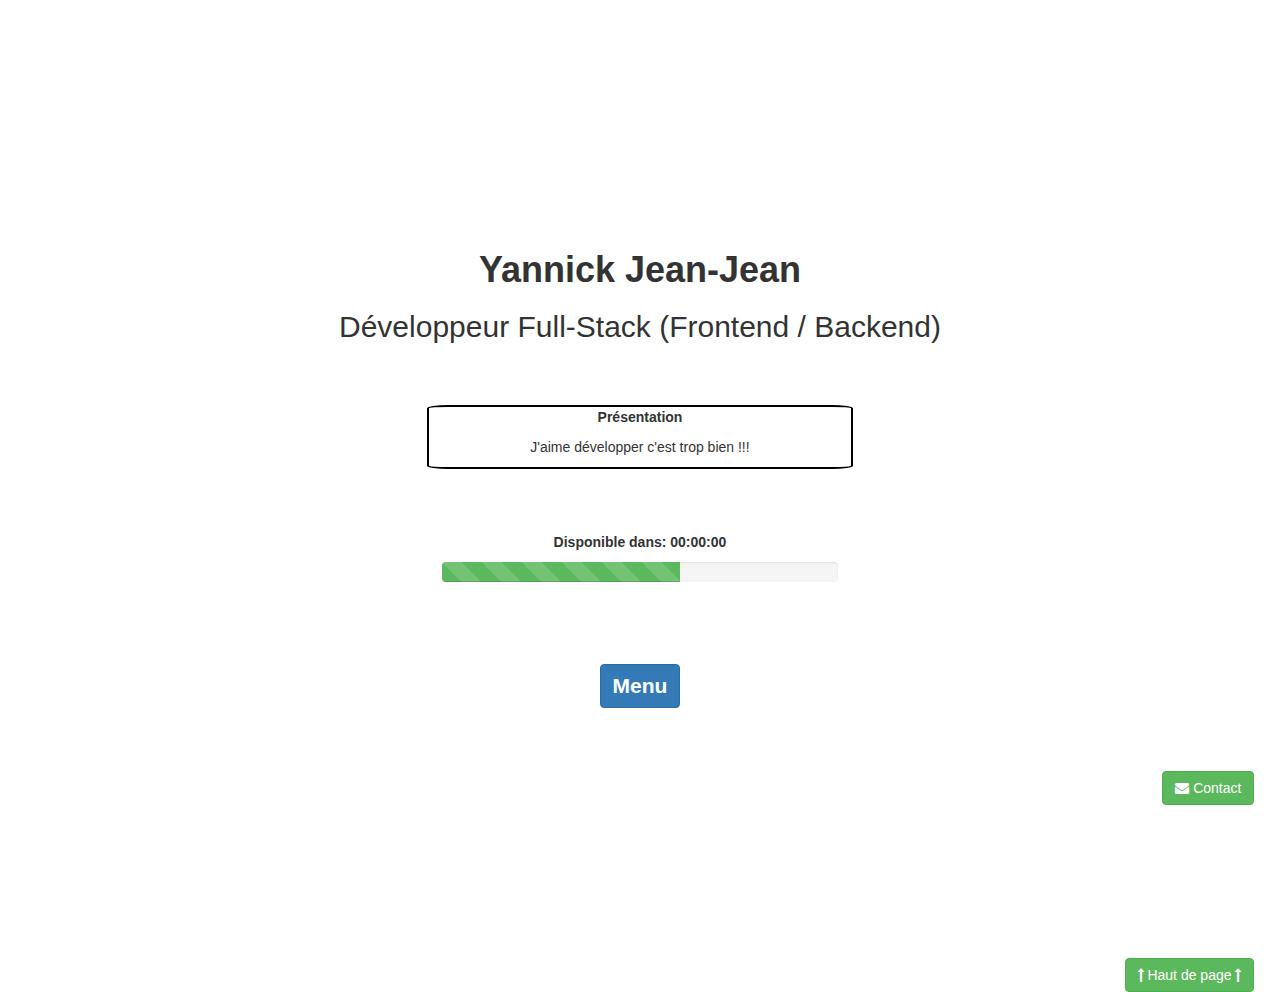
==== index.html @ b97c90cf "Ajout des pages html: index, compétences, projets, scolaire et contact" ====
<!DOCTYPE html>
<html>
<head>
	<title>Portfolio</title>
	<link rel="icon" type="image/x-icon" href="favicon32.ico">
	<link rel="shortcut" type="image/x-icon" href="favicon32.ico">
	<meta charset="utf-8">
    <meta name="viewport" content="width=device-width, initial-scale=1">
    <link rel="stylesheet" type="text/css" href="https://maxcdn.bootstrapcdn.com/bootstrap/3.3.6/css/bootstrap.min.css">
	<link rel="stylesheet" href="https://maxcdn.bootstrapcdn.com/font-awesome/4.5.0/css/font-awesome.min.css">

    <style type="text/css">
	.centre {
		text-align: center;
	}

	.right {
		text-align: right;
	}

	.margTop-2 {
		margin-top: 2%;
	}


	.margTop-3 {
		margin-top: 3%;
	}


	.margTop-5 {
		margin-top: 5%;
	}

	.margTop-10 {
		margin-top: 10%;
	}

	.margTop-15 {
		margin-top: 15%;
	}

	.margTop-20 {
		margin-top: 20%;
	}

	.margTop-50 {
		margin-top: 50%;
	}

	.margTop-5000px {
		margin-top: 5000px;
	}

    #presentation {
    	border-radius: 5%;
    	border: 2px solid black;
    }

    #btnMenu {
    	font-size: 1.5em;
    }

	#btnContact {
		position: absolute;
		right: 2%;
	}

	#btnTop {
		position: absolute;
		right: 2%;
	}
    </style>
</head>
<body>
<div id="top" class="container-fluid">
	<div id="titre">
	<h1 class="centre margTop-20"><strong>Yannick Jean-Jean</strong></h1>
	<h2 class="centre">Développeur Full-Stack (Frontend / Backend)</h2>
	</div>
	<!-- / titre -->

	<!-- présentation -->
	<div class="row margTop-5">
		<div id="presentation" class="col-sm-4 col-sm-offset-4 centre">
			<p><strong>Présentation</strong></p>
			<p>J'aime développer c'est trop bien !!!</p>
		</div>
	</div>
	<!-- / présentation -->

	<!-- dispo -->
	<div class="row margTop-5">
		<div class="col-sm-4 col-sm-offset-4">
			<p class="centre"><strong>Disponible dans: <span id="tmpDispo">00:00:00<span></strong></p>
			<div class="progress centre">
				<div class="progress-bar progress-bar-success progress-bar-striped active" role="progressbar" aria-valuenow="60" aria-valuemin="0" aria-valuemax="100" style="width: 60%;">
				<span class="sr-only">60% Complete</span>
				</div>
			</div>
  		</div>
	</div><!-- / dispo -->

	<!-- button Menu -->
	<div class="centre margTop-5">
		<button id="btnMenu" class="centre btn btn-primary"><b>Menu</b></button>
	</div>
	<!-- / button Menu -->

	<!-- button Contact -->
	<div class="centre margTop-5">
		<a href="contact.html"><button id="btnContact" class="centre btn btn-success"><i class="fa fa-envelope"></i> Contact</button>
	</div>
	<!-- / button Contact -->

	<!-- button top -->
	<div class="centre margTop-20">
		<a href="#top"><button id="btnTop" class="centre btn btn-success"><i class="fa fa-long-arrow-up"></i> Haut de page <i class="fa fa-long-arrow-up"></i></button>
	</div>
	<!-- / button top -->

</div><!-- / container-fluid -->

<link rel="stylesheet" type="text/javaScript" href="https://maxcdn.bootstrapcdn.com/bootstrap/3.3.6/js/bootstrap.min.js">


<script src="https://ajax.googleapis.com/ajax/libs/jquery/2.2.0/jquery.js"></script>
<script type="text/javascript">
</script>
</body>
</html>
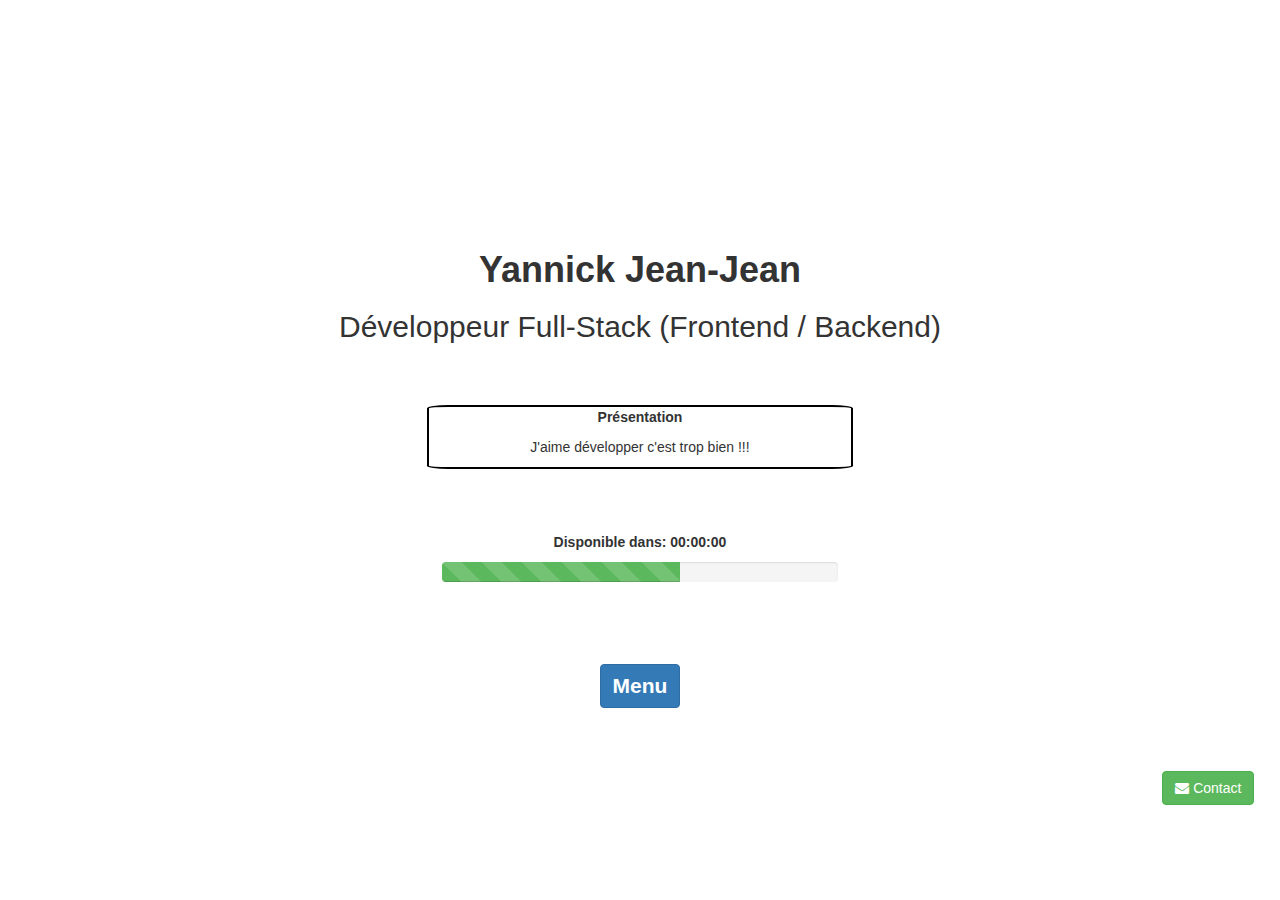
==== commit 597b32ee: "Ajout de Vagrant, dossier inc renommé en data et début de index.php" ====
--- a/index.html
+++ b/index.html
@@ -8,69 +8,7 @@
     <meta name="viewport" content="width=device-width, initial-scale=1">
     <link rel="stylesheet" type="text/css" href="https://maxcdn.bootstrapcdn.com/bootstrap/3.3.6/css/bootstrap.min.css">
 	<link rel="stylesheet" href="https://maxcdn.bootstrapcdn.com/font-awesome/4.5.0/css/font-awesome.min.css">
-
-    <style type="text/css">
-	.centre {
-		text-align: center;
-	}
-
-	.right {
-		text-align: right;
-	}
-
-	.margTop-2 {
-		margin-top: 2%;
-	}
-
-
-	.margTop-3 {
-		margin-top: 3%;
-	}
-
-
-	.margTop-5 {
-		margin-top: 5%;
-	}
-
-	.margTop-10 {
-		margin-top: 10%;
-	}
-
-	.margTop-15 {
-		margin-top: 15%;
-	}
-
-	.margTop-20 {
-		margin-top: 20%;
-	}
-
-	.margTop-50 {
-		margin-top: 50%;
-	}
-
-	.margTop-5000px {
-		margin-top: 5000px;
-	}
-
-    #presentation {
-    	border-radius: 5%;
-    	border: 2px solid black;
-    }
-
-    #btnMenu {
-    	font-size: 1.5em;
-    }
-
-	#btnContact {
-		position: absolute;
-		right: 2%;
-	}
-
-	#btnTop {
-		position: absolute;
-		right: 2%;
-	}
-    </style>
+	<link rel="stylesheet" href="style/index.css">
 </head>
 <body>
 <div id="top" class="container-fluid">
@@ -113,12 +51,6 @@
 	</div>
 	<!-- / button Contact -->
 
-	<!-- button top -->
-	<div class="centre margTop-20">
-		<a href="#top"><button id="btnTop" class="centre btn btn-success"><i class="fa fa-long-arrow-up"></i> Haut de page <i class="fa fa-long-arrow-up"></i></button>
-	</div>
-	<!-- / button top -->
-
 </div><!-- / container-fluid -->
 
 <link rel="stylesheet" type="text/javaScript" href="https://maxcdn.bootstrapcdn.com/bootstrap/3.3.6/js/bootstrap.min.js">
--- a/style/index.css
+++ b/style/index.css
@@ -0,0 +1,61 @@
+
+	.centre {
+		text-align: center;
+	}
+
+	.right {
+		text-align: right;
+	}
+
+	.margTop-2 {
+		margin-top: 2%;
+	}
+
+
+	.margTop-3 {
+		margin-top: 3%;
+	}
+
+
+	.margTop-5 {
+		margin-top: 5%;
+	}
+
+	.margTop-10 {
+		margin-top: 10%;
+	}
+
+	.margTop-15 {
+		margin-top: 15%;
+	}
+
+	.margTop-20 {
+		margin-top: 20%;
+	}
+
+	.margTop-50 {
+		margin-top: 50%;
+	}
+
+	.margTop-5000px {
+		margin-top: 5000px;
+	}
+
+    #presentation {
+    	border-radius: 5%;
+    	border: 2px solid black;
+    }
+
+    #btnMenu {
+    	font-size: 1.5em;
+    }
+
+	#btnContact {
+		position: absolute;
+		right: 2%;
+	}
+
+	#btnTop {
+		position: absolute;
+		right: 2%;
+	}